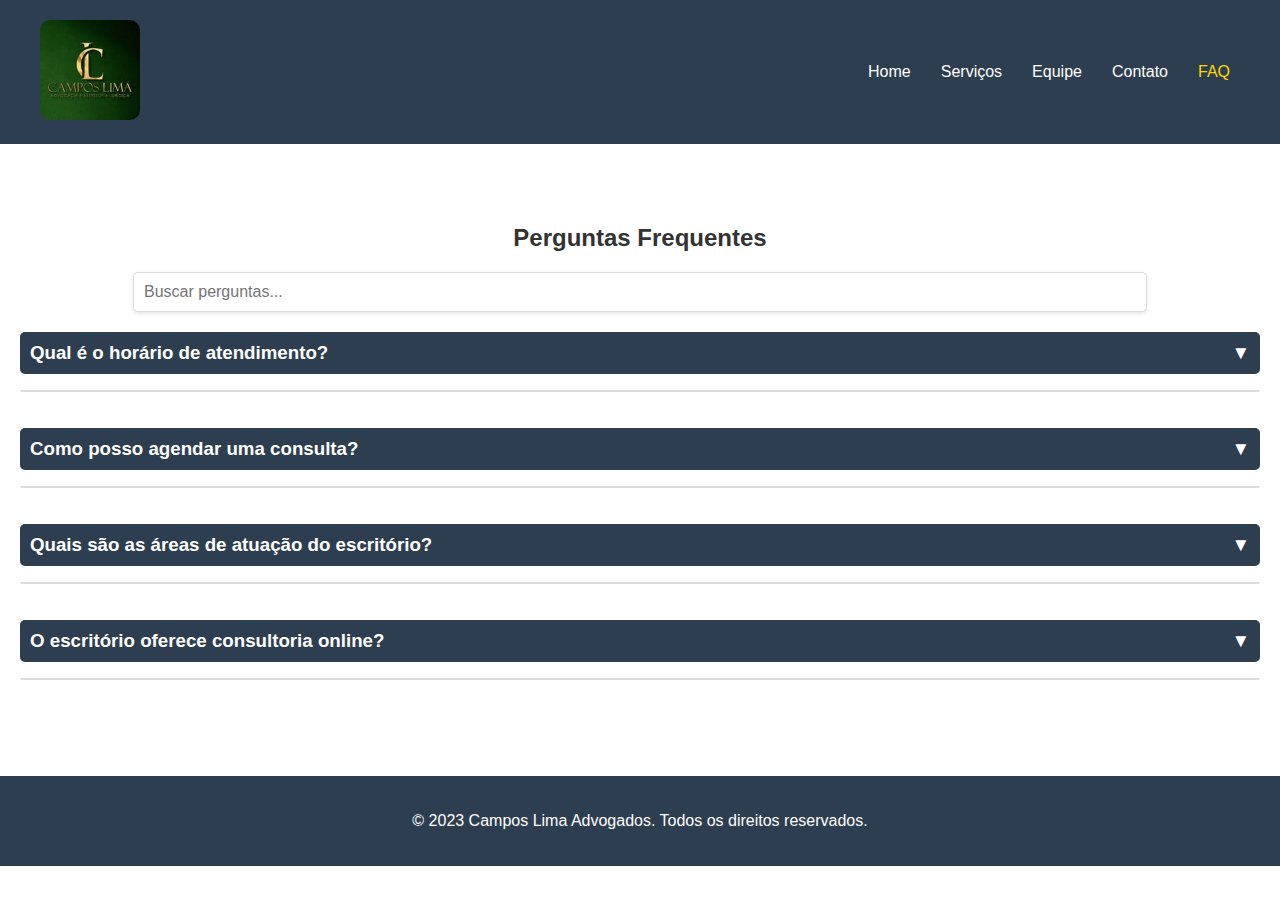
==== faq.html @ 3605b1c8 "upload files [backup]" ====
<!DOCTYPE html>
<html lang="pt-BR">
<head>
    <meta charset="UTF-8">
    <meta name="viewport" content="width=device-width, initial-scale=1.0">
    <title>FAQ - Campos Lima Advocacia e Assessoria Jurídica</title>
    <link rel="stylesheet" href="styles.css">
</head>
<body>
    <header>
        <div class="header-wrapper">
            <div class="logo">
                <img src="imgs/logo.jpg" alt="Campos Lima Advogados">
            </div>
            <nav>
                <ul>
                    <li><a href="index.html">Home</a></li>
                    <li><a href="index.html#services">Serviços</a></li>
                    <li><a href="index.html#team">Equipe</a></li>
                    <li><a href="index.html#contact">Contato</a></li>
                    <li><a href="faq.html" class="active">FAQ</a></li>
                </ul>
            </nav>
        </div>
    </header>

    <section id="faq">
        <h2>Perguntas Frequentes</h2>
        <input type="text" id="faq-search" placeholder="Buscar perguntas..." onkeyup="filterFaq()">
        <div class="faq-item">
            <h3>Qual é o horário de atendimento?</h3>
            <p>Nosso horário de atendimento é de segunda a sexta, das 9h às 18h.</p>
        </div>
        <div class="faq-item">
            <h3>Como posso agendar uma consulta?</h3>
            <p>Você pode agendar uma consulta pelo telefone (11) 98926-9667 ou pelo nosso formulário de contato.</p>
        </div>
        <div class="faq-item">
            <h3>Quais são as áreas de atuação do escritório?</h3>
            <p>Atuamos nas áreas de direito trabalhista, previdenciário, cível, família e consumidor.</p>
        </div>
        <div class="faq-item">
            <h3>O escritório oferece consultoria online?</h3>
            <p>Sim, oferecemos consultoria online por meio de videochamadas.</p>
        </div>
    </section>

    <footer>
        <p>&copy; 2023 Campos Lima Advogados. Todos os direitos reservados.</p>
    </footer>

    <script>
        document.querySelectorAll('.faq-item h3').forEach(item => {
            item.addEventListener('click', () => {
                const content = item.nextElementSibling;
                if (content.style.maxHeight) {
                    content.style.maxHeight = null;
                    content.style.padding = '0 10px';
                } else {
                    content.style.maxHeight = content.scrollHeight + 'px';
                    content.style.padding = '10px';
                }
                item.classList.toggle('active');
            });
        });

        function filterFaq() {
            const searchInput = document.getElementById('faq-search').value.toLowerCase();
            document.querySelectorAll('.faq-item').forEach(item => {
                const question = item.querySelector('h3').textContent.toLowerCase();
                if (question.includes(searchInput)) {
                    item.classList.remove('hidden');
                } else {
                    item.classList.add('hidden');
                }
            });
        }
    </script>
</body>
</html>
---- styles.css ----
body {
    font-family: 'Arial', sans-serif;
    margin: 0;
    padding: 0;
    color: #333;
}

header {
    background-color: #2c3e50;
    color: white;
    padding: 20px 0;
    display: flex;
    justify-content: space-between;
    align-items: center;
    text-align: center;
    flex-wrap: wrap;
    overflow: hidden;
}

.header-wrapper {
    width: 100%;
    display: flex;
    justify-content: flex-start; /* Change to align logo to the left */
    align-items: center;
    padding: 0 20px;
}

.header-wrapper {
    display: flex;
    justify-content: flex-start; /* Change to align logo to the left */
    align-items: center;
    padding: 0 20px; /* Add padding for better spacing */
}

.logo {
    flex: 0 1 auto; /* Adjust flex property */
    margin-right: auto; /* Add margin-right to push the logo to the left */
}

nav {
    flex: 2;
    display: flex;
    justify-content: flex-end;
}

header .logo {
    margin-left: 20px; /* Add margin-left to move the logo to the left */
}

header .logo img {
    max-width: 100px;
    border-radius: 10px;
}

nav {
    margin-right: 20px;
    position: relative;
}

nav ul {
    list-style: none;
    padding: 0;
    display: flex;
    justify-content: flex-end;
    flex-wrap: wrap;
    gap: 10px;
}

.desktop-menu {
    display: flex;
    list-style: none;
}

.desktop-menu li {
    margin-left: 20px;
}

/* Mobile menu button */
.mobile-menu-button {
    display: none;
    background-color: #2c3e50;
    color: white;
    border: none;
    padding: 10px;
    cursor: pointer;
    font-size: 1.2em;
}

.mobile-menu-button {
    display: none;
}

/* Mobile menu styles */
.mobile-menu {
    display: none;
    flex-direction: column;
    position: absolute;
    top: 100%;
    right: 0;
    background-color: #2c3e50;
    width: 100%;
    text-align: center;
}

.mobile-menu {
    display: none;
}

.mobile-menu a {
    padding: 10px;
    border-bottom: 1px solid #fff;
}

nav ul li {
    display: inline;
    margin: 5px 10px;
}

nav ul li a {
    color: white;
    text-decoration: none;
}

nav ul li a.active {
    color: #FFD700;
}

section {
    padding: 60px 20px;
    text-align: center;
}

#home {
    background: url('images/background.jpg') no-repeat center center/cover;
    color: white;
    background-color: rgba(0, 0, 0, 0.5);
}

#services .service, #team .team-member {
    margin: 20px 0;
}

#team {
    display: flex;
    flex-wrap: wrap;
    justify-content: center;
    text-align: center;
}

#team h2 {
    width: 100%;
    text-align: center;
}

.team-member {
    flex: 1 1 300px;
    margin: 20px;
    text-align: center;
}

.team-member img {
    width: 100%;
    height: auto;
    max-width: 200px;
    border-radius: 10px;
    box-shadow: 0 4px 6px rgba(0, 0, 0, 0.3);
}

/* Media query for larger screens */
@media (min-width: 768px) {
    .team-member {
        flex: 1 1 45%;
        max-width: 45%;
    }
}

/* Media query for very large screens */
@media (min-width: 1200px) {
    .team-member {
        flex: 1 1 30%;
        max-width: 30%;
    }
}

#contact form {
    display: flex;
    flex-direction: column;
    align-items: center;
}

#contact form label {
    margin: 10px 0 5px;
}

#contact form input, #contact form textarea {
    width: 80%;
    padding: 10px;
    margin-bottom: 20px;
}

#contact form button {
    padding: 10px 20px;
    background-color: #2c3e50;
    color: white;
    border: none;
    cursor: pointer;
}

#faq {
    padding: 60px 20px;
    text-align: left;
}

#faq h2 {
    text-align: center;
}

#faq-search {
    width: 80%;
    padding: 10px;
    margin: 20px auto;
    display: block;
    border: 1px solid #ddd;
    border-radius: 5px;
    font-size: 1em;
    box-shadow: 0 2px 4px rgba(0, 0, 0, 0.1);
    transition: border-color 0.3s ease, box-shadow 0.3s ease;
}

#faq-search:focus {
    border-color: #2c3e50;
    box-shadow: 0 2px 8px rgba(0, 0, 0, 0.2);
}

.faq-item {
    margin-bottom: 20px;
    transition: opacity 0.5s ease, max-height 0.5s ease;
    overflow: hidden;
    max-height: 1000px;
}

.faq-item.hidden {
    opacity: 0;
    max-height: 0;
    padding: 0 10px;
}

.faq-item h3 {
    cursor: pointer;
    margin: 0;
    padding: 10px;
    background-color: #2c3e50;
    color: white;
    border-radius: 5px;
    display: flex;
    justify-content: space-between;
    align-items: center;
}

.faq-item h3::after {
    content: '\25BC';
    font-size: 1em;
    margin-left: 10px;
    transition: transform 0.3s ease;
}

.faq-item h3.active::after {
    transform: rotate(180deg);
}

.faq-item p {
    padding: 0 10px;
    background-color: #f9f9f9;
    border: 1px solid #ddd;
    border-radius: 5px;
    max-height: 0;
    overflow: hidden;
    transition: max-height 0.5s ease, padding 0.5s ease;
}

.faq-item p.show {
    max-height: 500px;
    padding: 10px;
}

footer {
    background-color: #2c3e50;
    color: white;
    padding: 20px 0;
    text-align: center;
}

#notification {
    position: fixed;
    top: 50%;
    left: 50%;
    transform: translate(-50%, -50%);
    background-color: #4CAF50;
    color: white;
    padding: 30px;
    border-radius: 10px;
    box-shadow: 0 0 20px rgba(0, 0, 0, 0.2);
    font-weight: bold;
    font-size: 1.5em;
    z-index: 1000;
    opacity: 0;
    transition: opacity 0.5s ease-in-out;
}

#notification.show {
    opacity: 1;
}

/* Media query for smaller screens */
@media (max-width: 600px) {
    header {
        flex-direction: row;
        justify-content: space-between;
        align-items: center;
        overflow: hidden;
    }

    .header-wrapper {
        flex-direction: row;
        justify-content: space-between;
        align-items: center;
    }

    header .logo {
        margin: 10px 0;
        text-align: left;
        width: auto;
        display: flex;
        justify-content: flex-start;
        align-items: center;
    }

    header .logo img {
        max-width: 100px;
        border-radius: 10px;
        margin: 0;
    }

    nav {
        width: auto;
        text-align: right;
    }

    nav ul.desktop-menu {
        display: none;
    }

    .mobile-menu-button {
        display: block;
    }

    .mobile-menu {
        display: flex;
    }
}

@media (max-width: 768px) {
    .mobile-menu-button {
        display: block;
    }
    .desktop-menu {
        display: none;
    }
    .mobile-menu {
        display: block;
        list-style: none;
    }
    .mobile-menu li {
        margin-bottom: 10px;
    }
}

@media (max-width: 600px) {
    header {
        flex-direction: row;
        justify-content: space-between;
        align-items: center;
        overflow: hidden;
    }

    .header-wrapper {
        flex-direction: row;
        justify-content: space-between;
        align-items: center;
    }

    header .logo {
        margin: 10px 0;
        text-align: left;
        width: auto;
        display: flex;
        justify-content: flex-start;
        align-items: center;
    }

    header .logo img {
        max-width: 100px;
        border-radius: 10px;
        margin: 0;
    }

    nav {
        width: auto;
        text-align: right;
    }

    nav ul {
        display: flex;
        flex-direction: column;
        align-items: flex-end;
    }

    nav ul li {
        margin: 5px 0;
    }
}
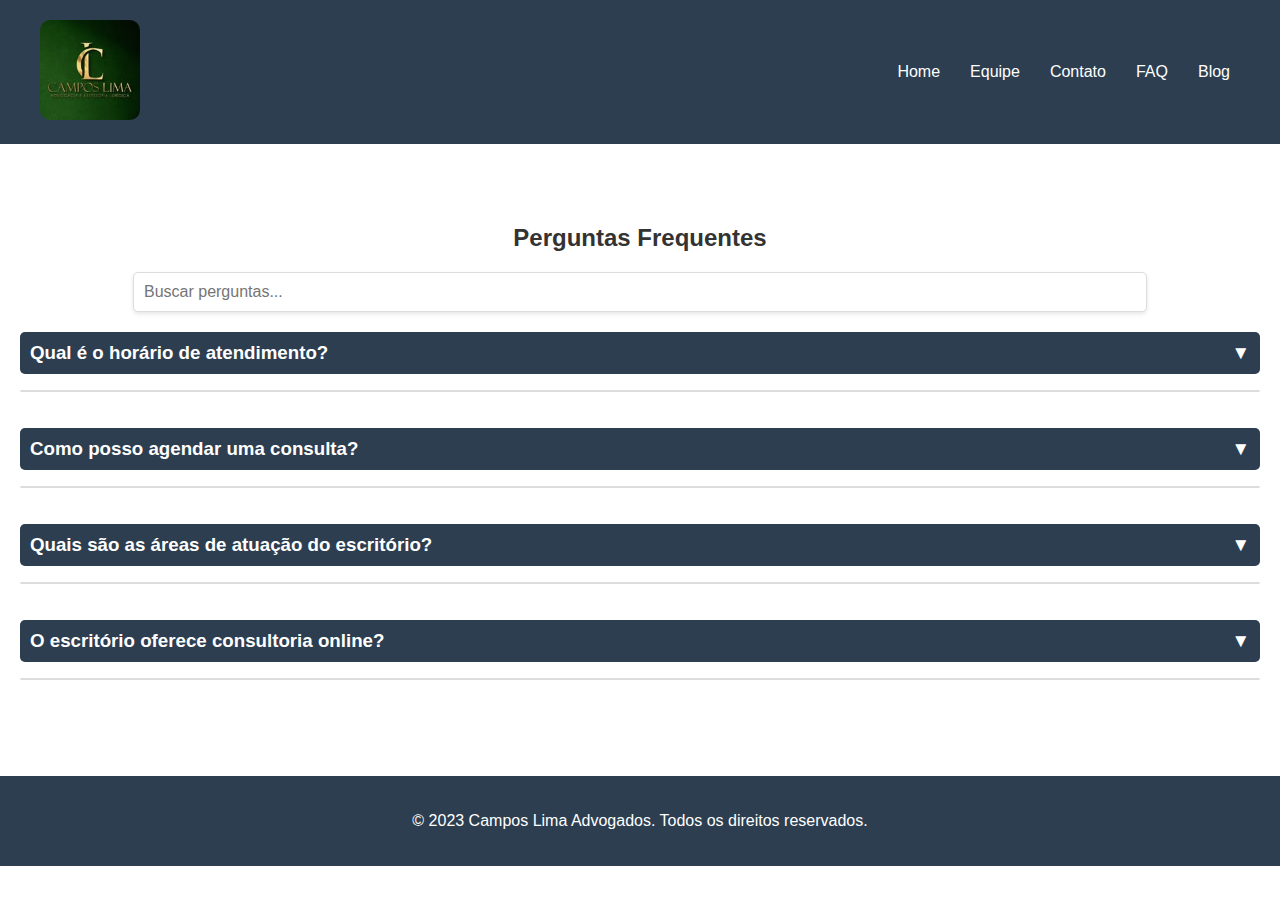
==== commit e6a880bf: "adiciona página de blog e atualiza links de navegação" ====
--- a/faq.html
+++ b/faq.html
@@ -14,11 +14,11 @@
             </div>
             <nav>
                 <ul>
-                    <li><a href="index.html">Home</a></li>
-                    <li><a href="index.html#services">Serviços</a></li>
+                    <li><a href="index.html#home">Home</a></li>
                     <li><a href="index.html#team">Equipe</a></li>
                     <li><a href="index.html#contact">Contato</a></li>
-                    <li><a href="faq.html" class="active">FAQ</a></li>
+                    <li><a href="faq.html">FAQ</a></li>
+                    <li><a href="blog.html">Blog</a></li>
                 </ul>
             </nav>
         </div>
